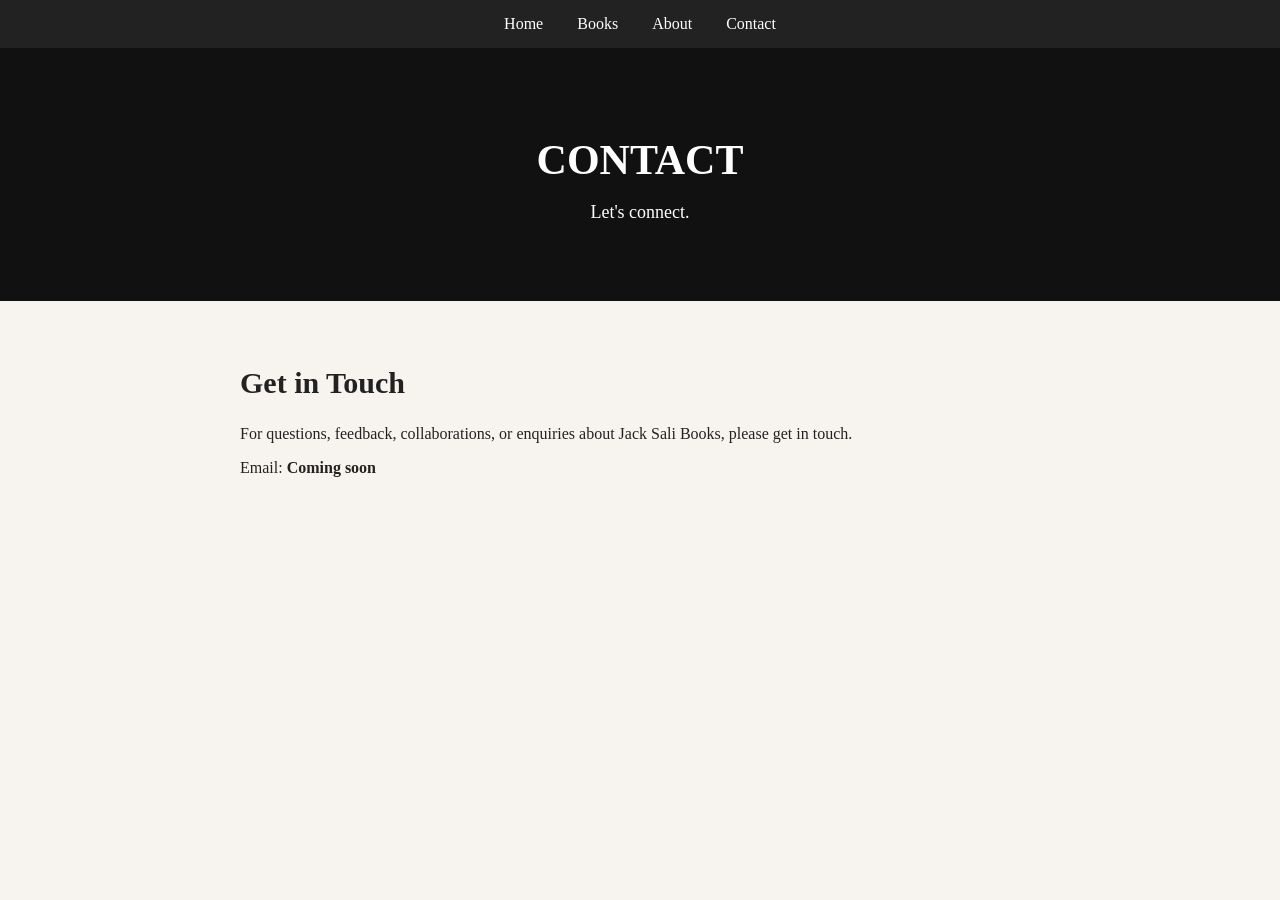
==== contact.html @ b2c547a5 "Create contact.html" ====
<!DOCTYPE html>
<html>
<head>
    <title>Contact | Jack Sali Books</title>
    <link rel="stylesheet" href="style.css">
</head>

<body>

<nav>
    <a href="index.html">Home</a>
    <a href="books.html">Books</a>
    <a href="about.html">About</a>
    <a href="contact.html">Contact</a>
</nav>

<header>
    <h1>CONTACT</h1>
    <p>Let's connect.</p>
</header>

<section>
    <h2>Get in Touch</h2>

    <p>
        For questions, feedback, collaborations, or enquiries about Jack Sali Books,
        please get in touch.
    </p>

    <p>
        Email: <strong>Coming soon</strong>
    </p>
</section>

</body>
</html>
---- style.css ----
body {
    font-family: Georgia, serif;
    margin: 0;
    background: #f7f4ef;
    color: #222;
}

header {
    text-align: center;
    padding: 60px 20px;
    background: #111;
    color: white;
}

header h1 {
    font-size: 42px;
    margin-bottom: 10px;
}

header p {
    font-size: 18px;
}

section {
    max-width: 800px;
    margin: auto;
    padding: 40px 20px;
}

h2 {
    font-size: 30px;
}

.book {
    background: white;
    padding: 25px;
    border-radius: 12px;
    margin-top: 20px;
}
nav {
    text-align: center;
    background: #222;
    padding: 15px;
}

nav a {
    color: white;
    text-decoration: none;
    margin: 0 15px;
    font-size: 16px;
}

nav a:hover {
    text-decoration: underline;
}
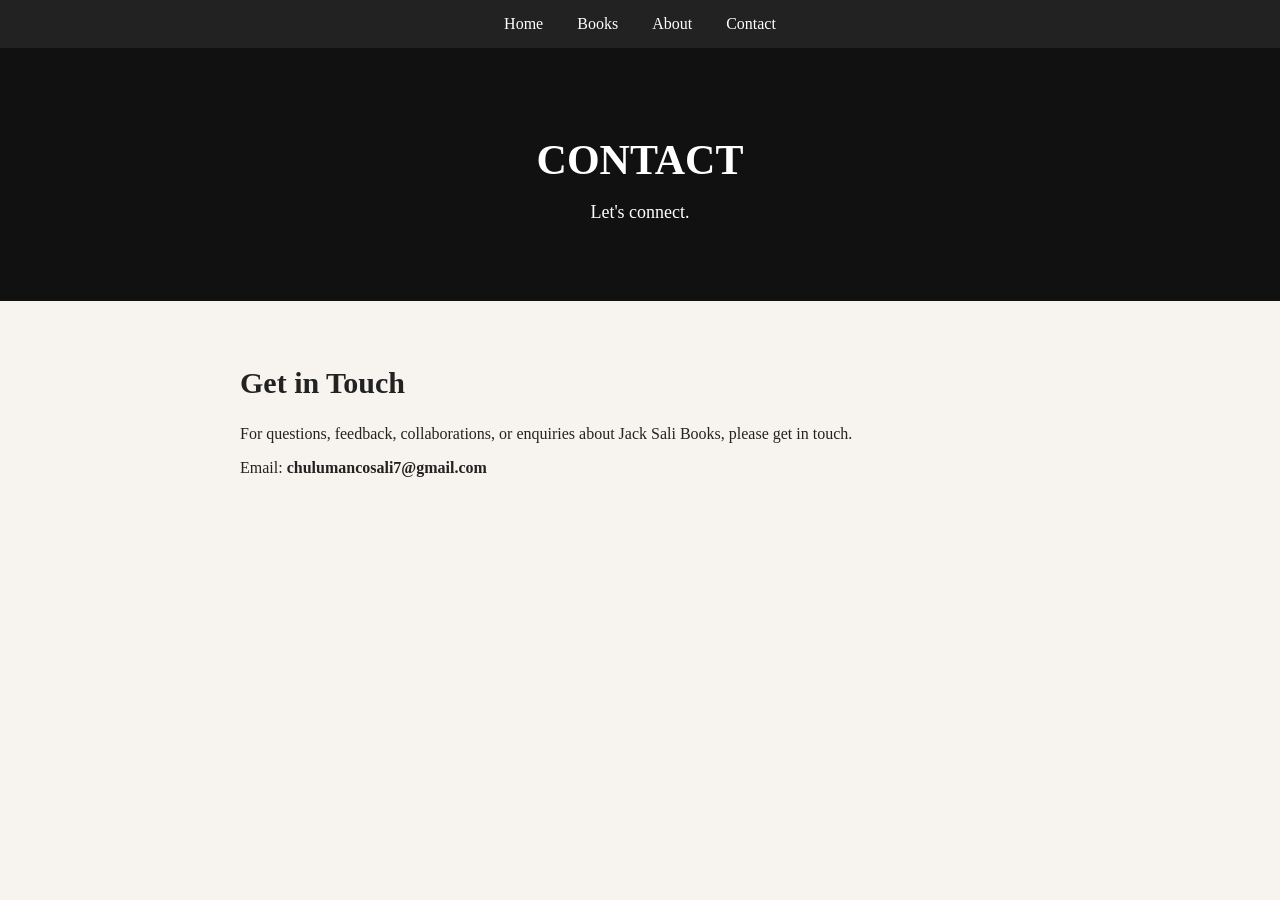
==== commit e919868a: "Update contact.html" ====
--- a/contact.html
+++ b/contact.html
@@ -28,7 +28,7 @@
     </p>
 
     <p>
-        Email: <strong>Coming soon</strong>
+        Email: <strong>chulumancosali7@gmail.com</strong>
     </p>
 </section>
 
